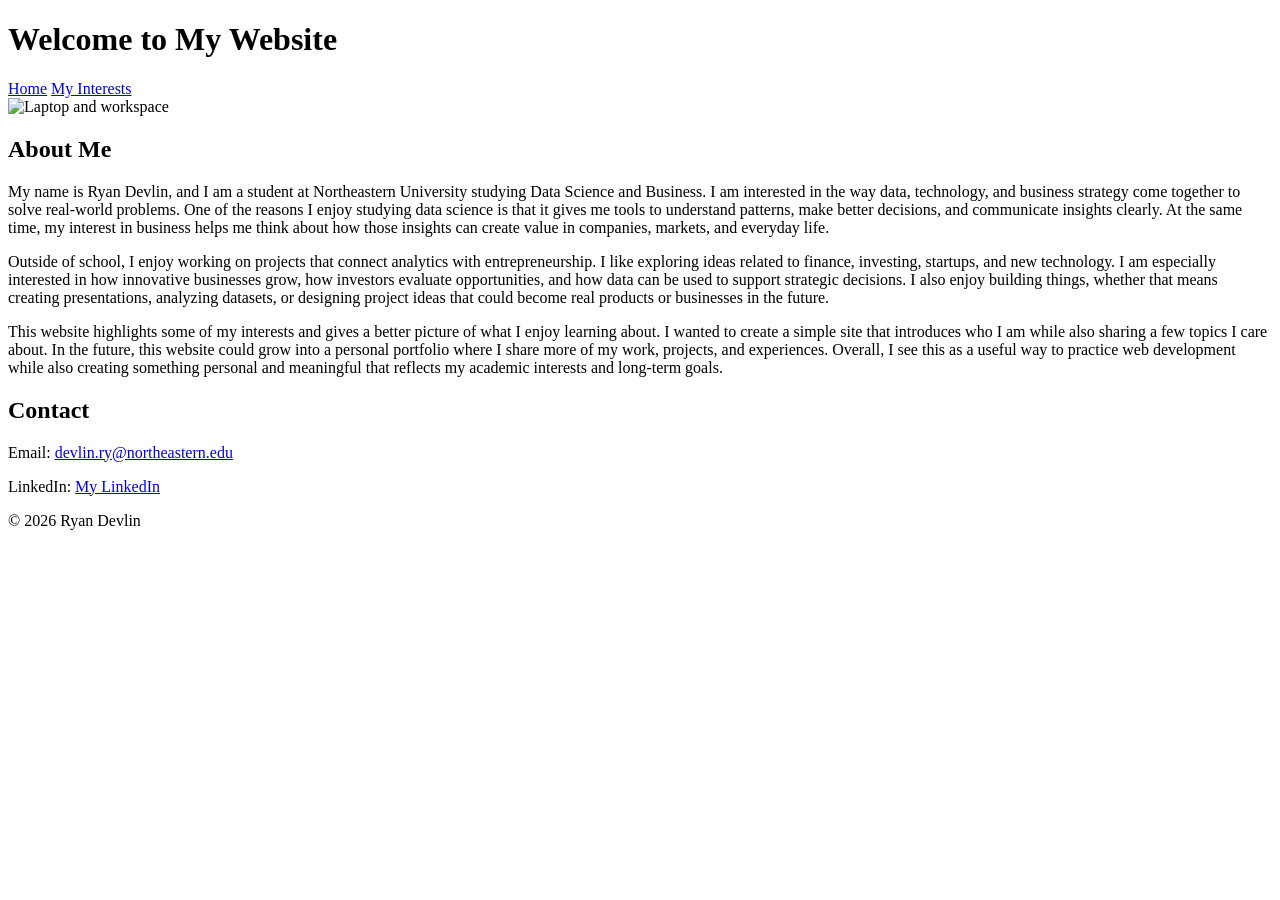
==== index.html @ 8ddbb3e7 "Create index.html for personal website This HTML file serves as the homepage for Ryan Devlin, detail" ====
<!DOCTYPE html>
<html lang="en">
<head>
  <meta charset="UTF-8" />
  <meta name="viewport" content="width=device-width, initial-scale=1.0" />
  <title>Ryan Devlin | Home</title>
  <link rel="stylesheet" href="style.css" />
</head>
<body>
  <header>
    <h1>Welcome to My Website</h1>
    <nav>
      <a href="index.html">Home</a>
      <a href="projects.html">My Interests</a>
    </nav>
  </header>

  <main>
    <section class="hero">
      <img
        src="https://images.unsplash.com/photo-1516321318423-f06f85e504b3?auto=format&fit=crop&w=1200&q=80"
        alt="Laptop and workspace"
      />
    </section>

    <section>
      <h2>About Me</h2>
      <p>
        My name is Ryan Devlin, and I am a student at Northeastern University studying Data Science and Business.
        I am interested in the way data, technology, and business strategy come together to solve real-world problems.
        One of the reasons I enjoy studying data science is that it gives me tools to understand patterns, make better
        decisions, and communicate insights clearly. At the same time, my interest in business helps me think about how
        those insights can create value in companies, markets, and everyday life.
      </p>

      <p>
        Outside of school, I enjoy working on projects that connect analytics with entrepreneurship. I like exploring
        ideas related to finance, investing, startups, and new technology. I am especially interested in how innovative
        businesses grow, how investors evaluate opportunities, and how data can be used to support strategic decisions.
        I also enjoy building things, whether that means creating presentations, analyzing datasets, or designing project
        ideas that could become real products or businesses in the future.
      </p>

      <p>
        This website highlights some of my interests and gives a better picture of what I enjoy learning about. I wanted
        to create a simple site that introduces who I am while also sharing a few topics I care about. In the future,
        this website could grow into a personal portfolio where I share more of my work, projects, and experiences.
        Overall, I see this as a useful way to practice web development while also creating something personal and
        meaningful that reflects my academic interests and long-term goals.
      </p>
    </section>

    <section>
      <h2>Contact</h2>
      <p>Email: <a href="mailto:devlin.ry@northeastern.edu">devlin.ry@northeastern.edu</a></p>
      <p>
        LinkedIn:
        <a href="https://www.linkedin.com/" target="_blank">My LinkedIn</a>
      </p>
    </section>
  </main>

  <footer>
    <p>&copy; 2026 Ryan Devlin</p>
  </footer>
</body>
</html>
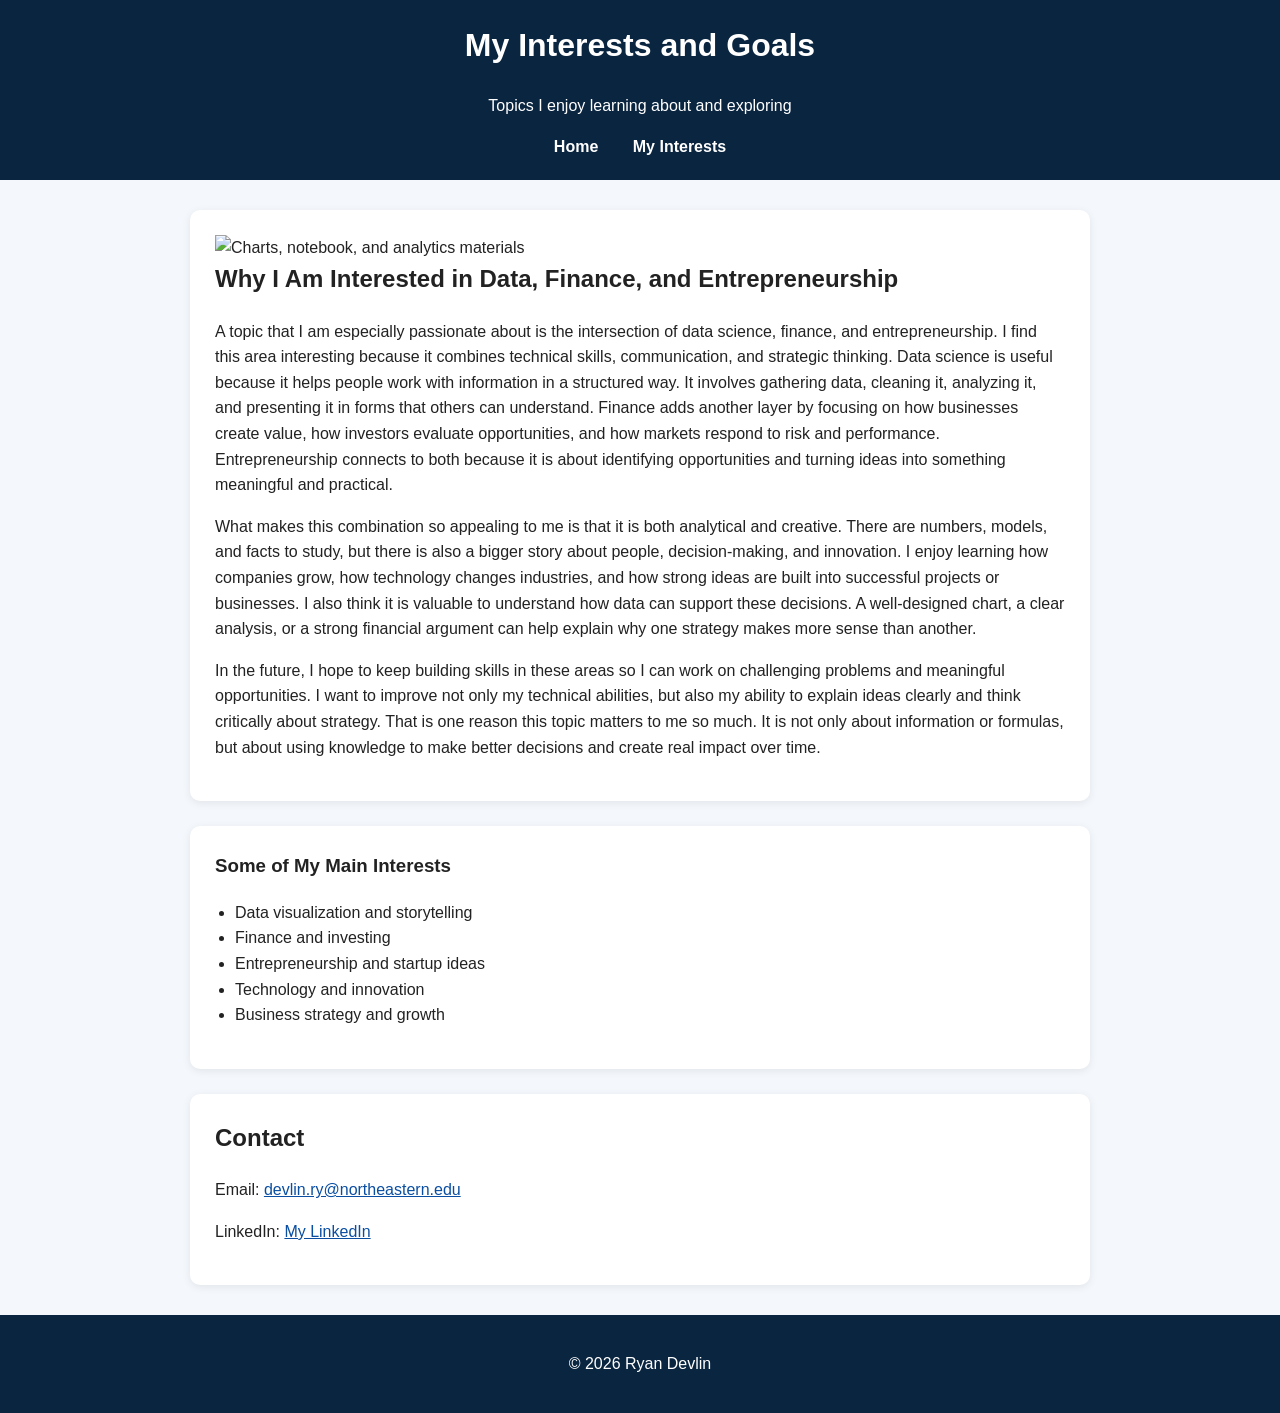
==== commit 17d14151: "Revise index.html with new title and content Updated the title and enhanced the header and main sect" ====
--- a/index.html
+++ b/index.html
@@ -3,65 +3,83 @@
 <head>
   <meta charset="UTF-8" />
   <meta name="viewport" content="width=device-width, initial-scale=1.0" />
-  <title>Ryan Devlin | Home</title>
+  <title>Ryan Devlin | My Interests</title>
+  <link rel="preconnect" href="https://fonts.googleapis.com">
+  <link rel="preconnect" href="https://fonts.gstatic.com" crossorigin>
+  <link href="https://fonts.googleapis.com/css2?family=Inter:wght@400;600;700;800&display=swap" rel="stylesheet">
   <link rel="stylesheet" href="style.css" />
 </head>
 <body>
-  <header>
-    <h1>Welcome to My Website</h1>
-    <nav>
-      <a href="index.html">Home</a>
-      <a href="projects.html">My Interests</a>
-    </nav>
+  <header class="site-header">
+    <div class="container">
+      <h1>My Interests and Goals</h1>
+      <p class="subtitle">Topics I enjoy learning about and exploring</p>
+      <nav class="nav">
+        <a href="index.html">Home</a>
+        <a href="projects.html">My Interests</a>
+      </nav>
+    </div>
   </header>
 
-  <main>
-    <section class="hero">
+  <main class="container">
+    <section class="hero-card">
       <img
-        src="https://images.unsplash.com/photo-1516321318423-f06f85e504b3?auto=format&fit=crop&w=1200&q=80"
-        alt="Laptop and workspace"
+        src="https://images.unsplash.com/photo-1520607162513-77705c0f0d4a?auto=format&fit=crop&w=1200&q=80"
+        alt="Charts, notebook, and analytics materials"
       />
+      <div class="hero-text">
+        <h2>Why I Am Interested in Data, Finance, and Entrepreneurship</h2>
+        <p>
+          A topic that I am especially passionate about is the intersection of data science, finance, and
+          entrepreneurship. I find this area interesting because it combines technical skills, communication, and
+          strategic thinking. Data science is useful because it helps people work with information in a structured way.
+          It involves gathering data, cleaning it, analyzing it, and presenting it in forms that others can understand.
+          Finance adds another layer by focusing on how businesses create value, how investors evaluate opportunities,
+          and how markets respond to risk and performance. Entrepreneurship connects to both because it is about
+          identifying opportunities and turning ideas into something meaningful and practical.
+        </p>
+
+        <p>
+          What makes this combination so appealing to me is that it is both analytical and creative. There are numbers,
+          models, and facts to study, but there is also a bigger story about people, decision-making, and innovation.
+          I enjoy learning how companies grow, how technology changes industries, and how strong ideas are built into
+          successful projects or businesses. I also think it is valuable to understand how data can support these
+          decisions. A well-designed chart, a clear analysis, or a strong financial argument can help explain why one
+          strategy makes more sense than another.
+        </p>
+
+        <p>
+          In the future, I hope to keep building skills in these areas so I can work on challenging problems and
+          meaningful opportunities. I want to improve not only my technical abilities, but also my ability to explain
+          ideas clearly and think critically about strategy. That is one reason this topic matters to me so much. It
+          is not only about information or formulas, but about using knowledge to make better decisions and create real
+          impact over time.
+        </p>
+      </div>
     </section>
 
-    <section>
-      <h2>About Me</h2>
-      <p>
-        My name is Ryan Devlin, and I am a student at Northeastern University studying Data Science and Business.
-        I am interested in the way data, technology, and business strategy come together to solve real-world problems.
-        One of the reasons I enjoy studying data science is that it gives me tools to understand patterns, make better
-        decisions, and communicate insights clearly. At the same time, my interest in business helps me think about how
-        those insights can create value in companies, markets, and everyday life.
-      </p>
-
-      <p>
-        Outside of school, I enjoy working on projects that connect analytics with entrepreneurship. I like exploring
-        ideas related to finance, investing, startups, and new technology. I am especially interested in how innovative
-        businesses grow, how investors evaluate opportunities, and how data can be used to support strategic decisions.
-        I also enjoy building things, whether that means creating presentations, analyzing datasets, or designing project
-        ideas that could become real products or businesses in the future.
-      </p>
-
-      <p>
-        This website highlights some of my interests and gives a better picture of what I enjoy learning about. I wanted
-        to create a simple site that introduces who I am while also sharing a few topics I care about. In the future,
-        this website could grow into a personal portfolio where I share more of my work, projects, and experiences.
-        Overall, I see this as a useful way to practice web development while also creating something personal and
-        meaningful that reflects my academic interests and long-term goals.
-      </p>
+    <section class="content-card">
+      <h3>Some of My Main Interests</h3>
+      <ul class="interest-list">
+        <li>Data visualization and storytelling</li>
+        <li>Finance and investing</li>
+        <li>Entrepreneurship and startup ideas</li>
+        <li>Technology and innovation</li>
+        <li>Business strategy and growth</li>
+      </ul>
     </section>
 
-    <section>
+    <section class="content-card">
       <h2>Contact</h2>
       <p>Email: <a href="mailto:devlin.ry@northeastern.edu">devlin.ry@northeastern.edu</a></p>
-      <p>
-        LinkedIn:
-        <a href="https://www.linkedin.com/" target="_blank">My LinkedIn</a>
-      </p>
+      <p>LinkedIn: <a href="https://www.linkedin.com/" target="_blank">My LinkedIn</a></p>
     </section>
   </main>
 
-  <footer>
-    <p>&copy; 2026 Ryan Devlin</p>
+  <footer class="site-footer">
+    <div class="container">
+      <p>&copy; 2026 Ryan Devlin</p>
+    </div>
   </footer>
 </body>
 </html>
--- a/style.css
+++ b/style.css
@@ -0,0 +1,71 @@
+body {
+  font-family: Arial, sans-serif;
+  margin: 0;
+  background-color: #f4f7fb;
+  color: #222;
+  line-height: 1.6;
+}
+
+header {
+  background-color: #0a2540;
+  color: white;
+  padding: 20px;
+  text-align: center;
+}
+
+nav {
+  margin-top: 10px;
+}
+
+nav a {
+  color: white;
+  text-decoration: none;
+  margin: 0 15px;
+  font-weight: bold;
+}
+
+nav a:hover {
+  text-decoration: underline;
+}
+
+main {
+  max-width: 900px;
+  margin: 30px auto;
+  padding: 0 20px;
+}
+
+.hero img {
+  width: 100%;
+  max-height: 350px;
+  object-fit: cover;
+  border-radius: 10px;
+  margin-bottom: 25px;
+}
+
+section {
+  background: white;
+  padding: 25px;
+  margin-bottom: 25px;
+  border-radius: 10px;
+  box-shadow: 0 2px 8px rgba(0, 0, 0, 0.08);
+}
+
+h1, h2, h3 {
+  margin-top: 0;
+}
+
+ul {
+  padding-left: 20px;
+}
+
+footer {
+  text-align: center;
+  padding: 20px;
+  background-color: #0a2540;
+  color: white;
+  margin-top: 30px;
+}
+
+a {
+  color: #0a4ea1;
+}
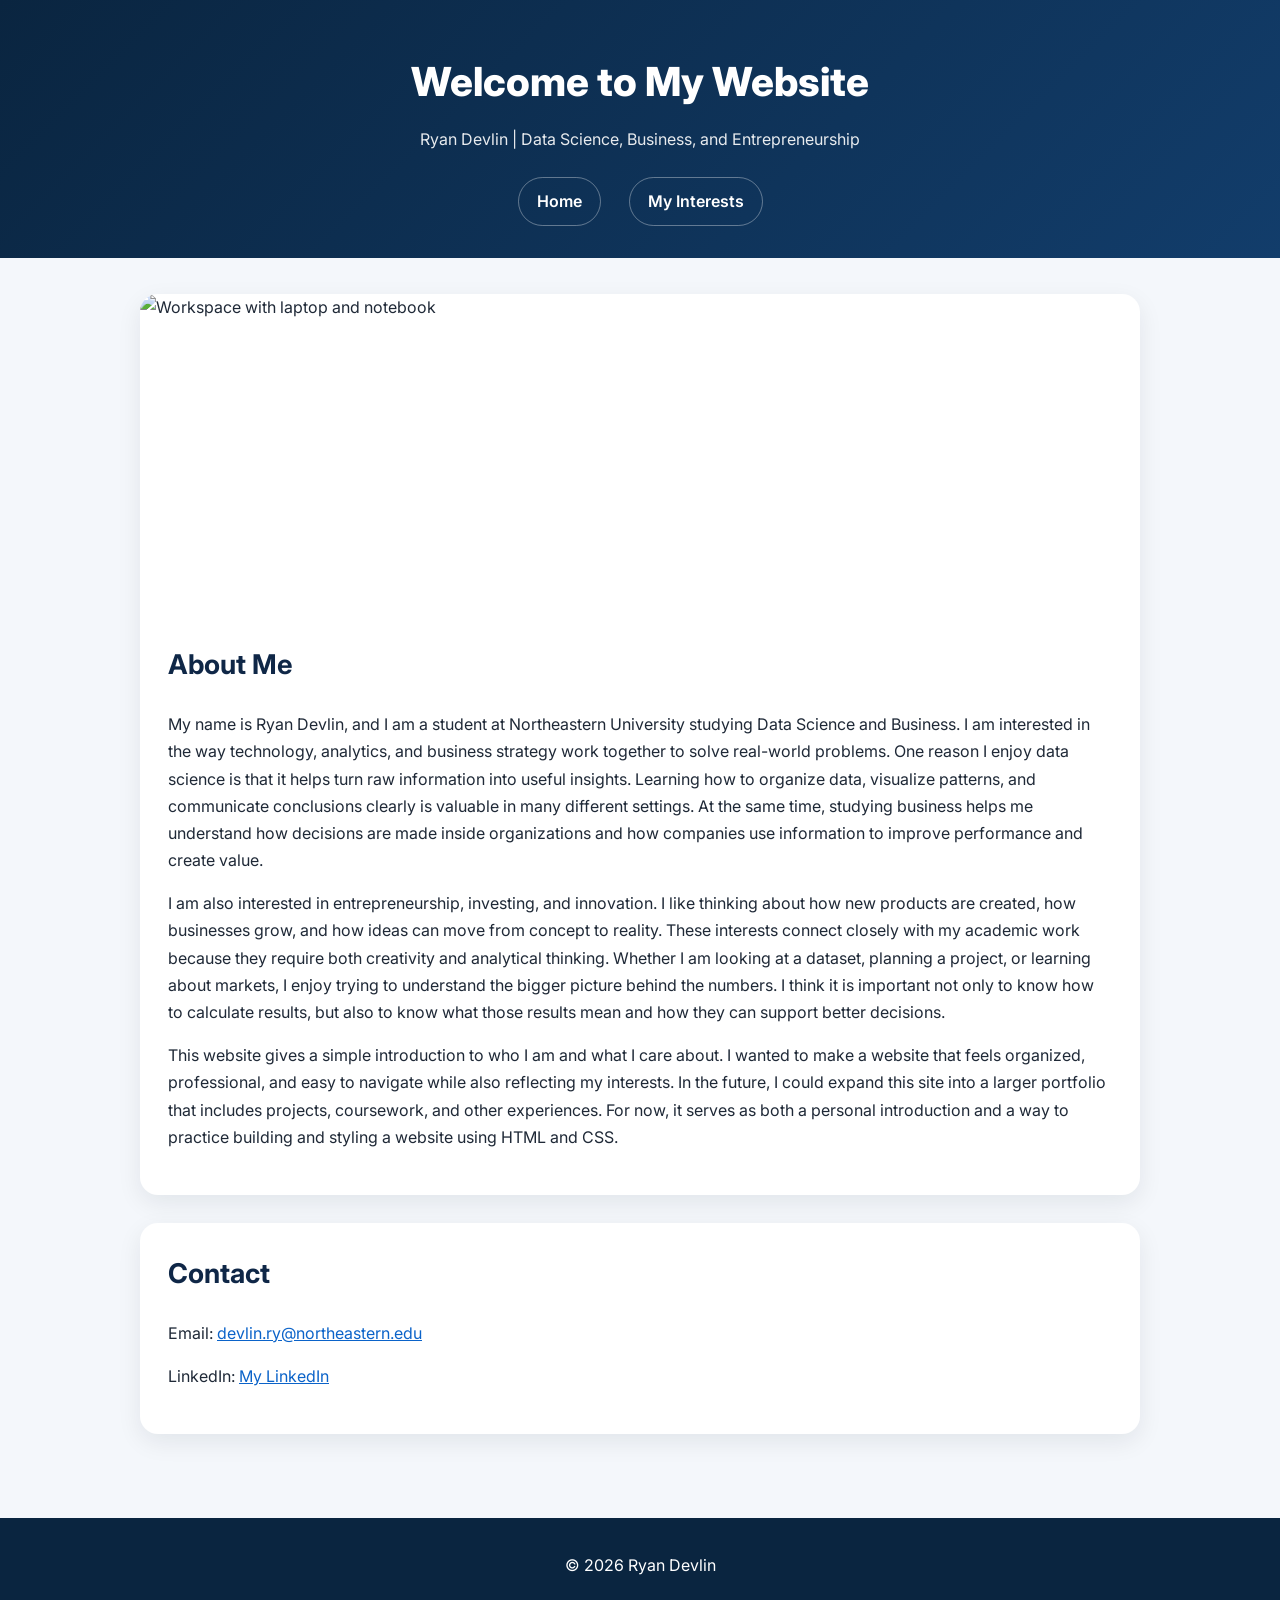
==== commit a0b1572f: "Revise index.html for personal branding and clarity Updated the title and header content to reflect " ====
--- a/index.html
+++ b/index.html
@@ -3,7 +3,7 @@
 <head>
   <meta charset="UTF-8" />
   <meta name="viewport" content="width=device-width, initial-scale=1.0" />
-  <title>Ryan Devlin | My Interests</title>
+  <title>Ryan Devlin | Home</title>
   <link rel="preconnect" href="https://fonts.googleapis.com">
   <link rel="preconnect" href="https://fonts.gstatic.com" crossorigin>
   <link href="https://fonts.googleapis.com/css2?family=Inter:wght@400;600;700;800&display=swap" rel="stylesheet">
@@ -12,8 +12,8 @@
 <body>
   <header class="site-header">
     <div class="container">
-      <h1>My Interests and Goals</h1>
-      <p class="subtitle">Topics I enjoy learning about and exploring</p>
+      <h1>Welcome to My Website</h1>
+      <p class="subtitle">Ryan Devlin | Data Science, Business, and Entrepreneurship</p>
       <nav class="nav">
         <a href="index.html">Home</a>
         <a href="projects.html">My Interests</a>
@@ -24,49 +24,35 @@
   <main class="container">
     <section class="hero-card">
       <img
-        src="https://images.unsplash.com/photo-1520607162513-77705c0f0d4a?auto=format&fit=crop&w=1200&q=80"
-        alt="Charts, notebook, and analytics materials"
+        src="https://images.unsplash.com/photo-1516321318423-f06f85e504b3?auto=format&fit=crop&w=1200&q=80"
+        alt="Workspace with laptop and notebook"
       />
       <div class="hero-text">
-        <h2>Why I Am Interested in Data, Finance, and Entrepreneurship</h2>
+        <h2>About Me</h2>
         <p>
-          A topic that I am especially passionate about is the intersection of data science, finance, and
-          entrepreneurship. I find this area interesting because it combines technical skills, communication, and
-          strategic thinking. Data science is useful because it helps people work with information in a structured way.
-          It involves gathering data, cleaning it, analyzing it, and presenting it in forms that others can understand.
-          Finance adds another layer by focusing on how businesses create value, how investors evaluate opportunities,
-          and how markets respond to risk and performance. Entrepreneurship connects to both because it is about
-          identifying opportunities and turning ideas into something meaningful and practical.
+          My name is Ryan Devlin, and I am a student at Northeastern University studying Data Science and Business.
+          I am interested in the way technology, analytics, and business strategy work together to solve real-world
+          problems. One reason I enjoy data science is that it helps turn raw information into useful insights.
+          Learning how to organize data, visualize patterns, and communicate conclusions clearly is valuable in many
+          different settings. At the same time, studying business helps me understand how decisions are made inside
+          organizations and how companies use information to improve performance and create value.
         </p>
-
         <p>
-          What makes this combination so appealing to me is that it is both analytical and creative. There are numbers,
-          models, and facts to study, but there is also a bigger story about people, decision-making, and innovation.
-          I enjoy learning how companies grow, how technology changes industries, and how strong ideas are built into
-          successful projects or businesses. I also think it is valuable to understand how data can support these
-          decisions. A well-designed chart, a clear analysis, or a strong financial argument can help explain why one
-          strategy makes more sense than another.
+          I am also interested in entrepreneurship, investing, and innovation. I like thinking about how new products
+          are created, how businesses grow, and how ideas can move from concept to reality. These interests connect
+          closely with my academic work because they require both creativity and analytical thinking. Whether I am
+          looking at a dataset, planning a project, or learning about markets, I enjoy trying to understand the bigger
+          picture behind the numbers. I think it is important not only to know how to calculate results, but also to
+          know what those results mean and how they can support better decisions.
         </p>
-
         <p>
-          In the future, I hope to keep building skills in these areas so I can work on challenging problems and
-          meaningful opportunities. I want to improve not only my technical abilities, but also my ability to explain
-          ideas clearly and think critically about strategy. That is one reason this topic matters to me so much. It
-          is not only about information or formulas, but about using knowledge to make better decisions and create real
-          impact over time.
+          This website gives a simple introduction to who I am and what I care about. I wanted to make a website that
+          feels organized, professional, and easy to navigate while also reflecting my interests. In the future, I
+          could expand this site into a larger portfolio that includes projects, coursework, and other experiences.
+          For now, it serves as both a personal introduction and a way to practice building and styling a website
+          using HTML and CSS.
         </p>
       </div>
-    </section>
-
-    <section class="content-card">
-      <h3>Some of My Main Interests</h3>
-      <ul class="interest-list">
-        <li>Data visualization and storytelling</li>
-        <li>Finance and investing</li>
-        <li>Entrepreneurship and startup ideas</li>
-        <li>Technology and innovation</li>
-        <li>Business strategy and growth</li>
-      </ul>
     </section>
 
     <section class="content-card">
--- a/style.css
+++ b/style.css
@@ -1,71 +1,122 @@
-body {
-  font-family: Arial, sans-serif;
-  margin: 0;
-  background-color: #f4f7fb;
-  color: #222;
-  line-height: 1.6;
+* {
+  box-sizing: border-box;
 }
 
-header {
-  background-color: #0a2540;
-  color: white;
-  padding: 20px;
-  text-align: center;
+body {
+  margin: 0;
+  font-family: "Inter", Arial, sans-serif;
+  background: #f4f7fb;
+  color: #1f2937;
+  line-height: 1.7;
 }
 
-nav {
-  margin-top: 10px;
+.container {
+  width: 90%;
+  max-width: 1000px;
+  margin: 0 auto;
 }
 
-nav a {
+.site-header {
+  background: linear-gradient(135deg, #0a2540, #123d6b);
+  color: white;
+  text-align: center;
+  padding: 48px 20px 32px;
+}
+
+.site-header h1 {
+  margin: 0;
+  font-size: 2.5rem;
+  font-weight: 800;
+}
+
+.subtitle {
+  margin-top: 10px;
+  font-size: 1rem;
+  opacity: 0.9;
+}
+
+.nav {
+  margin-top: 24px;
+}
+
+.nav a {
+  display: inline-block;
+  margin: 0 12px;
+  padding: 10px 18px;
   color: white;
   text-decoration: none;
-  margin: 0 15px;
-  font-weight: bold;
+  font-weight: 600;
+  border: 1px solid rgba(255, 255, 255, 0.35);
+  border-radius: 999px;
+  transition: background-color 0.2s ease, transform 0.2s ease;
 }
 
-nav a:hover {
-  text-decoration: underline;
+.nav a:hover {
+  background-color: rgba(255, 255, 255, 0.16);
+  transform: translateY(-1px);
 }
 
 main {
-  max-width: 900px;
-  margin: 30px auto;
-  padding: 0 20px;
+  padding: 36px 0;
 }
 
-.hero img {
-  width: 100%;
-  max-height: 350px;
-  object-fit: cover;
-  border-radius: 10px;
-  margin-bottom: 25px;
+.hero-card,
+.content-card {
+  background: white;
+  border-radius: 18px;
+  box-shadow: 0 8px 24px rgba(15, 23, 42, 0.08);
+  margin-bottom: 28px;
+  overflow: hidden;
 }
 
-section {
-  background: white;
-  padding: 25px;
-  margin-bottom: 25px;
-  border-radius: 10px;
-  box-shadow: 0 2px 8px rgba(0, 0, 0, 0.08);
+.hero-card img {
+  width: 100%;
+  height: 320px;
+  object-fit: cover;
+  display: block;
 }
 
-h1, h2, h3 {
-  margin-top: 0;
+.hero-text,
+.content-card {
+  padding: 28px;
 }
 
-ul {
-  padding-left: 20px;
+h2 {
+  margin-top: 0;
+  color: #0f2747;
+  font-size: 1.7rem;
 }
 
-footer {
-  text-align: center;
-  padding: 20px;
-  background-color: #0a2540;
-  color: white;
-  margin-top: 30px;
+h3 {
+  margin-top: 0;
+  color: #123d6b;
+  font-size: 1.3rem;
+}
+
+p {
+  margin-bottom: 16px;
+}
+
+.interest-list {
+  padding-left: 22px;
+}
+
+.interest-list li {
+  margin-bottom: 10px;
 }
 
 a {
-  color: #0a4ea1;
+  color: #0b63c9;
 }
+
+a:hover {
+  color: #084c99;
+}
+
+.site-footer {
+  background-color: #0a2540;
+  color: white;
+  text-align: center;
+  padding: 18px 0;
+  margin-top: 20px;
+}
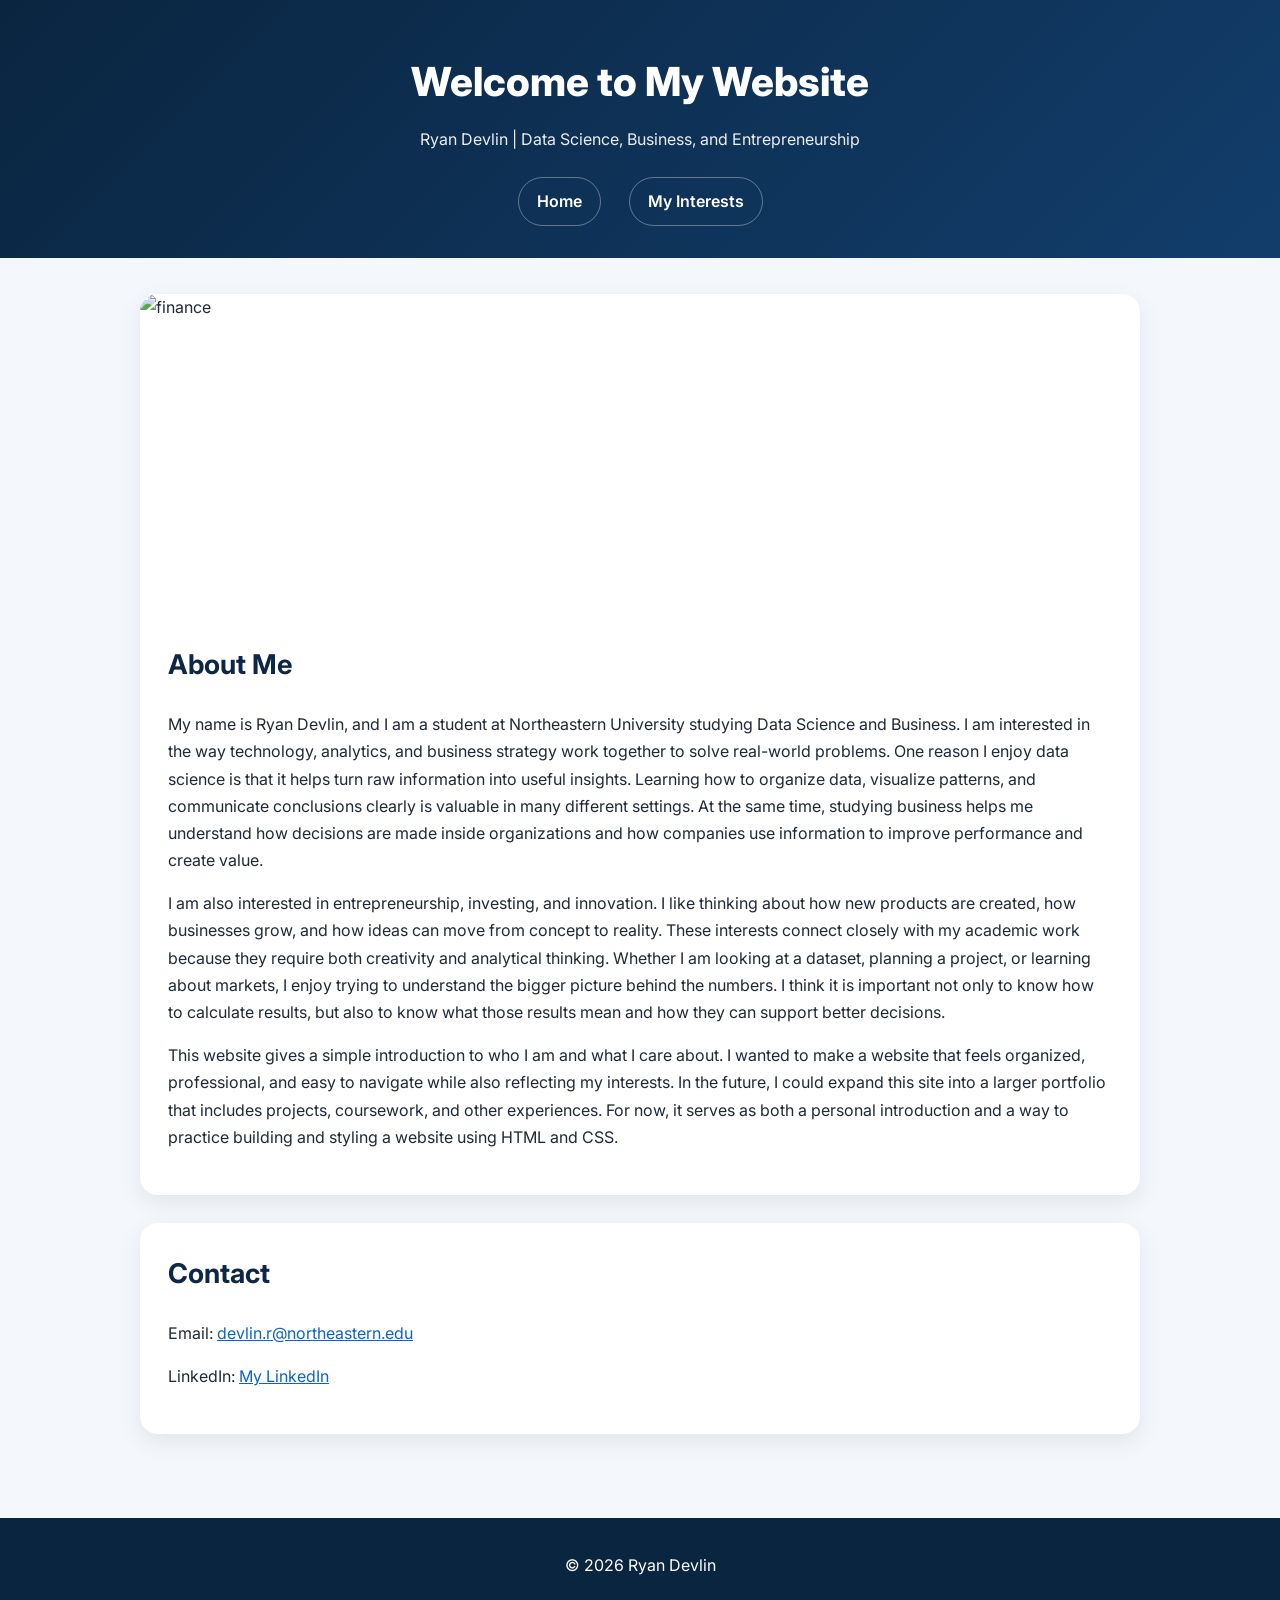
==== commit b1dd7212: "Update image source and contact information" ====
--- a/index.html
+++ b/index.html
@@ -24,8 +24,8 @@
   <main class="container">
     <section class="hero-card">
       <img
-        src="https://images.unsplash.com/photo-1516321318423-f06f85e504b3?auto=format&fit=crop&w=1200&q=80"
-        alt="Workspace with laptop and notebook"
+        src="https://images.unsplash.com/photo-1590283603385-17ffb3a7f29f?q=80&w=2070&auto=format&fit=crop"
+        alt="finance"
       />
       <div class="hero-text">
         <h2>About Me</h2>
@@ -57,8 +57,8 @@
 
     <section class="content-card">
       <h2>Contact</h2>
-      <p>Email: <a href="mailto:devlin.ry@northeastern.edu">devlin.ry@northeastern.edu</a></p>
-      <p>LinkedIn: <a href="https://www.linkedin.com/" target="_blank">My LinkedIn</a></p>
+      <p>Email: <a href="mailto:devlin.ry@northeastern.edu">devlin.r@northeastern.edu</a></p>
+      <p>LinkedIn: <a href="https://www.linkedin.com/in/ryan-j-devlin/" target="_blank">My LinkedIn</a></p>
     </section>
   </main>
 
--- a/style.css
+++ b/style.css
@@ -23,6 +23,10 @@
   padding: 48px 20px 32px;
 }
 
+.alt-header {
+  background: linear-gradient(135deg, #123d6b, #1b5fa7);
+}
+
 .site-header h1 {
   margin: 0;
   font-size: 2.5rem;
@@ -32,7 +36,7 @@
 .subtitle {
   margin-top: 10px;
   font-size: 1rem;
-  opacity: 0.9;
+  opacity: 0.92;
 }
 
 .nav {
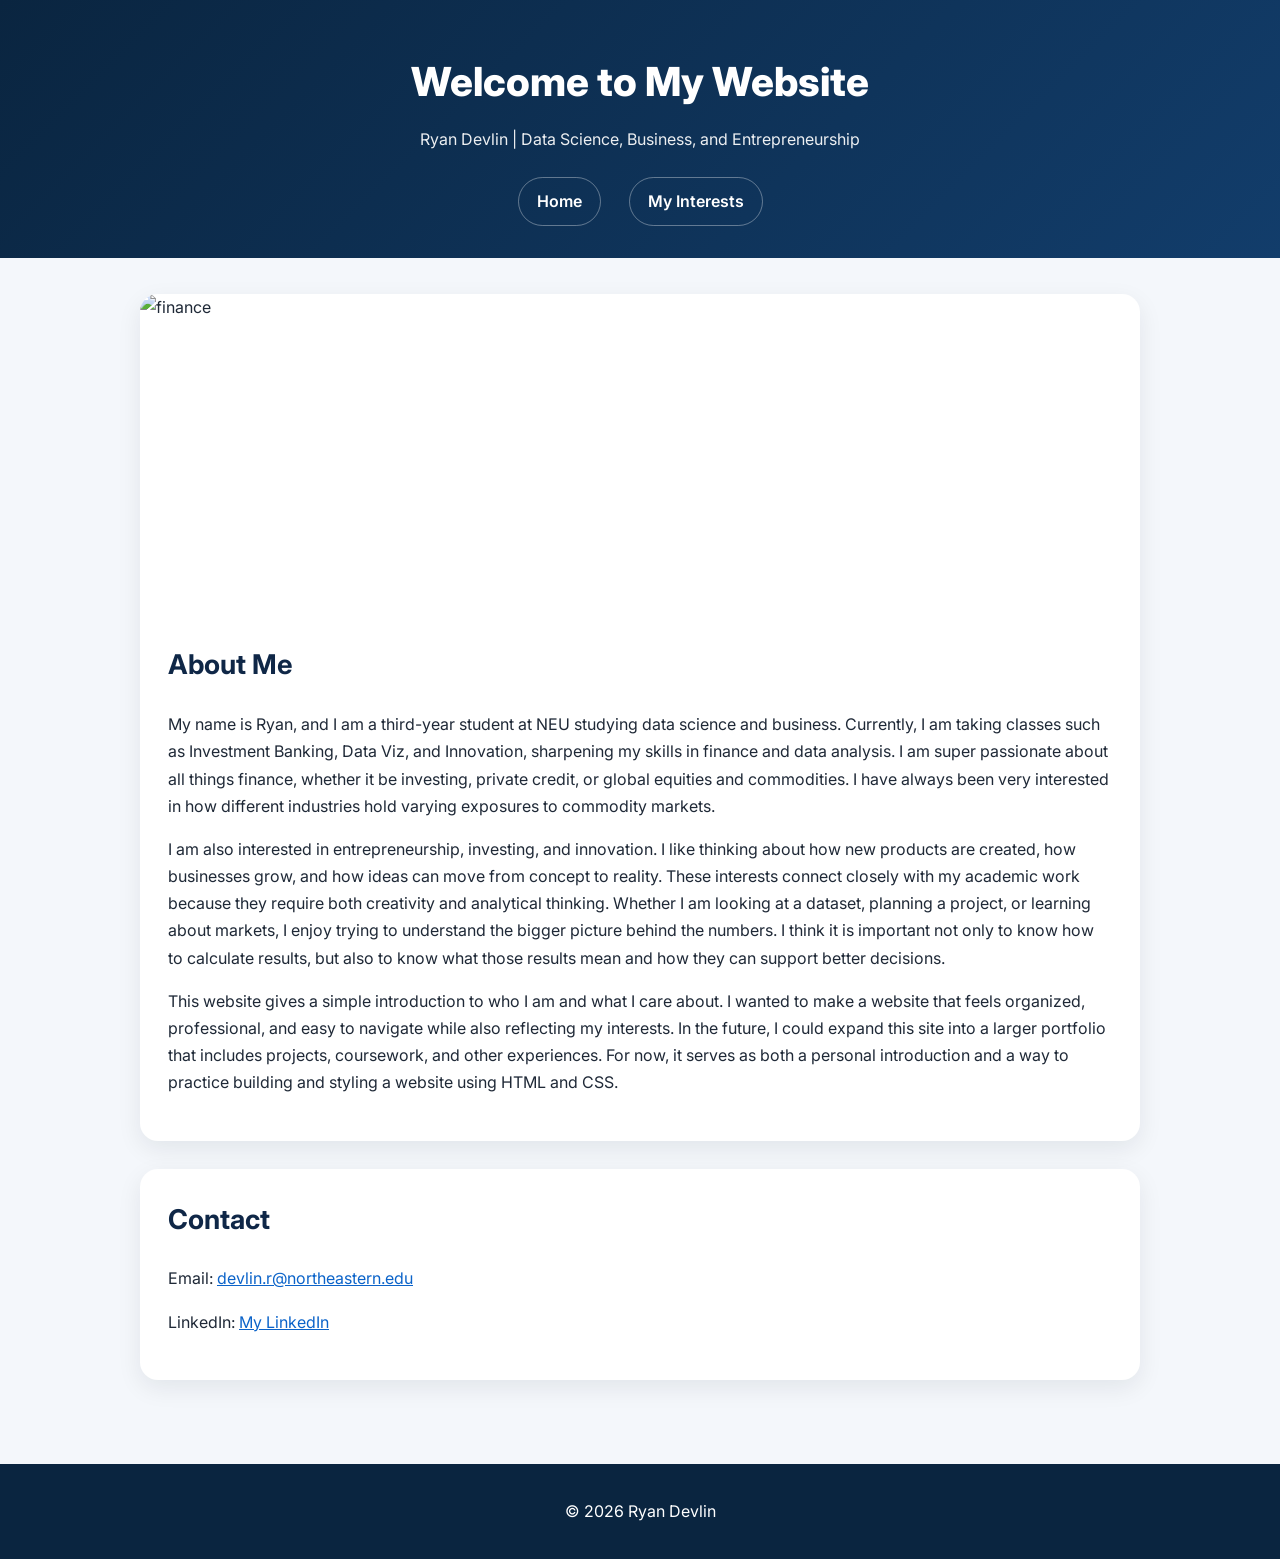
==== commit d3309331: "Revise About Me section in index.html Updated personal introduction and interests in the About Me se" ====
--- a/index.html
+++ b/index.html
@@ -30,12 +30,10 @@
       <div class="hero-text">
         <h2>About Me</h2>
         <p>
-          My name is Ryan Devlin, and I am a student at Northeastern University studying Data Science and Business.
-          I am interested in the way technology, analytics, and business strategy work together to solve real-world
-          problems. One reason I enjoy data science is that it helps turn raw information into useful insights.
-          Learning how to organize data, visualize patterns, and communicate conclusions clearly is valuable in many
-          different settings. At the same time, studying business helps me understand how decisions are made inside
-          organizations and how companies use information to improve performance and create value.
+        My name is Ryan, and I am a third-year student at NEU studying data science and business. 
+        Currently, I am taking classes such as Investment Banking, Data Viz, and Innovation, sharpening my skills in finance and data analysis.
+        I am super passionate about all things finance, whether it be investing, private credit, or global equities and commodities.
+          I have always been very interested in how different industries hold varying exposures to commodity markets.
         </p>
         <p>
           I am also interested in entrepreneurship, investing, and innovation. I like thinking about how new products
